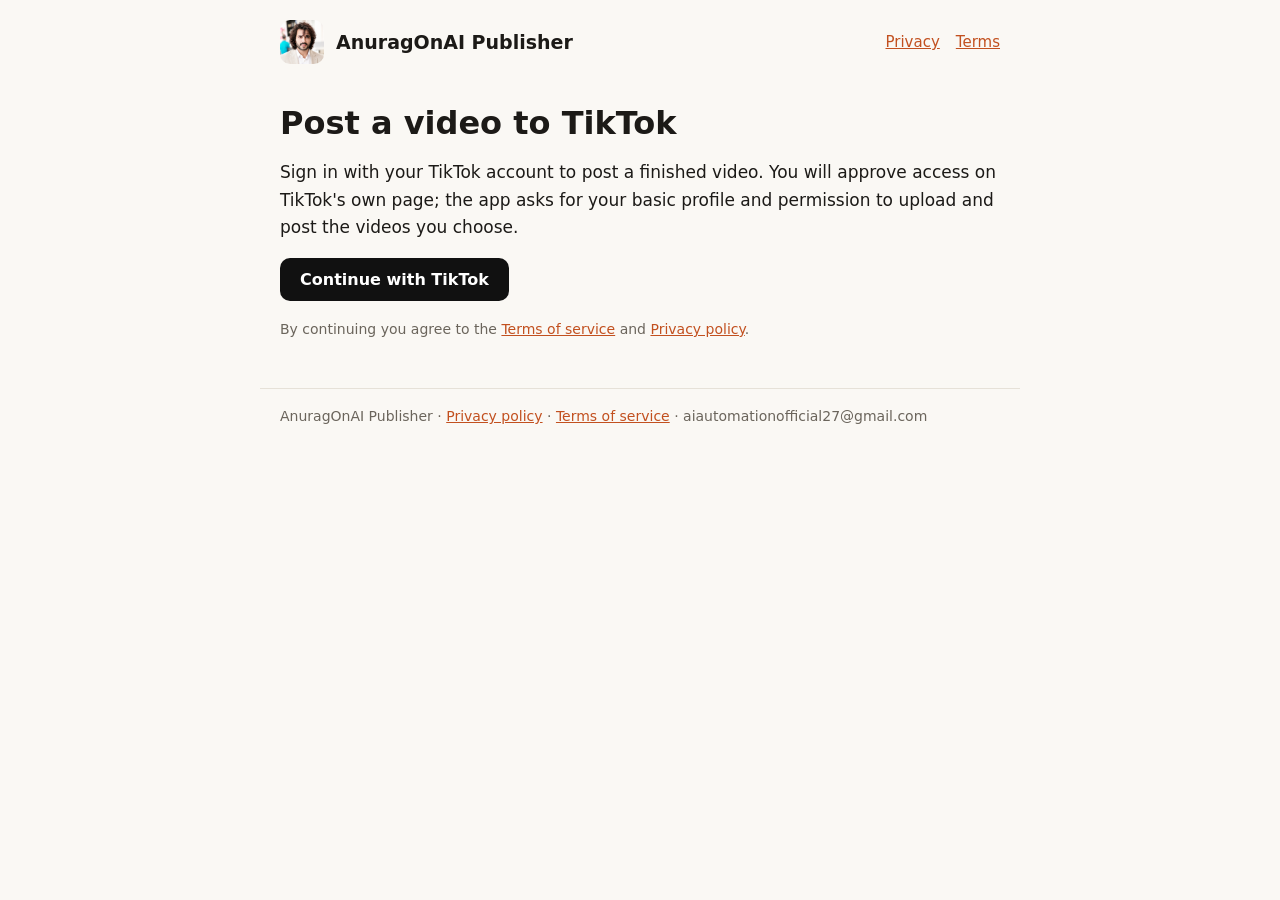
==== publisher/index.html @ 01bd611e "AnuragOnAI Publisher web app for TikTok + one icon as logo/favicon on every page Co-Authored-By: Cla" ====
<!doctype html><html lang="en"><head><meta charset="utf-8"><meta name="viewport" content="width=device-width,initial-scale=1">
<title>AnuragOnAI Publisher: post to TikTok</title>
<link rel="icon" href="../favicon.ico" sizes="48x48"><link rel="icon" type="image/png" sizes="32x32" href="../favicon-32.png"><link rel="apple-touch-icon" href="../apple-touch-icon.png">
<link rel="stylesheet" href="../site.css">
<style>
.who{display:flex;align-items:center;gap:12px}
.who img{width:48px;height:48px;border-radius:50%;background:#eee}
.who .name{font-weight:700}
.who .btn{margin-left:auto;padding:8px 14px;font-size:14px}
.grid{display:grid;grid-template-columns:220px 1fr;gap:20px}
@media (max-width:640px){.grid{grid-template-columns:1fr}}
.preview{background:#111;border-radius:12px;aspect-ratio:9/16;display:flex;align-items:center;justify-content:center;color:#aaa;font-size:14px;overflow:hidden;text-align:center;padding:8px}
.preview video{width:100%;height:100%;object-fit:contain;background:#000}
label.f{display:block;font-weight:600;margin:16px 0 6px}
textarea,select{width:100%;font:16px system-ui,sans-serif;padding:10px;border:1px solid var(--line);border-radius:10px;background:#fff;color:var(--ink)}
textarea{min-height:110px;resize:vertical}
.count{font-size:13px;color:var(--muted);text-align:right}
.checks label{display:inline-flex;align-items:center;gap:6px;margin-right:18px;font-size:16px}
.checks label.off{color:#aaa}
.switch{display:flex;align-items:center;justify-content:space-between;gap:12px;margin-top:16px}
.switch .t{font-weight:600}
.switch input{width:44px;height:24px}
.sub{margin:8px 0 0 4px;padding-left:12px;border-left:3px solid var(--line)}
.note{font-size:14px;color:var(--muted);margin:6px 0 0}
.note.warn{color:var(--warn)}
.alert{padding:12px 14px;border-radius:10px;margin:12px 0;font-size:15px}
.alert.bad{background:#fdecea;color:var(--bad)}
.alert.ok{background:#e8f4ec;color:var(--ok)}
.alert.info{background:#f3efe7;color:var(--ink)}
.consent{font-size:14px;color:var(--muted);margin:18px 0 10px}
.bar{height:10px;background:#eee;border-radius:6px;overflow:hidden;margin:10px 0}
.bar div{height:100%;width:0;background:var(--accent);transition:width .2s}
.hidden{display:none!important}
.tt{position:relative}
</style></head><body>
<header class="top"><img class="logo" src="../logo-256.png" alt="AnuragOnAI Publisher icon"><a class="brand" href="../">AnuragOnAI Publisher</a>
<nav><a href="../privacy.html">Privacy</a><a href="../terms.html">Terms</a></nav></header>
<main>

<section id="signedOut" class="hidden">
  <h1>Post a video to TikTok</h1>
  <p>Sign in with your TikTok account to post a finished video. You will approve access on TikTok's own page; the app asks for your basic profile and permission to upload and post the videos you choose.</p>
  <p><button id="loginBtn" class="btn dark">Continue with TikTok</button></p>
  <p class="note">By continuing you agree to the <a href="../terms.html">Terms of service</a> and <a href="../privacy.html">Privacy policy</a>.</p>
</section>

<section id="app" class="hidden">
  <div class="card who">
    <img id="avatar" alt="">
    <div><div class="muted" style="font-size:14px">Posting to TikTok as</div><div class="name" id="nick">…</div><div class="muted" id="uname" style="font-size:14px"></div></div>
    <button id="logoutBtn" class="btn ghost">Sign out</button>
  </div>
  <div id="cantPost" class="alert bad hidden"></div>

  <div id="composer" class="card">
    <div class="grid">
      <div>
        <div class="preview" id="preview">Choose a video to see a preview</div>
        <p style="margin:10px 0 0"><input type="file" id="file" accept="video/mp4,video/quicktime,video/webm"></p>
        <p class="note" id="fileInfo"></p>
      </div>
      <div>
        <label class="f" for="title">Caption</label>
        <textarea id="title" maxlength="2200" placeholder="Write a caption. #hashtags and @mentions work."></textarea>
        <div class="count"><span id="tcount">0</span>/2200</div>

        <label class="f" for="privacy">Who can view this video</label>
        <select id="privacy"><option value="" selected disabled>Select who can view</option></select>
        <p class="note warn hidden" id="privNote">Branded content visibility cannot be set to private.</p>

        <label class="f">Allow users to</label>
        <div class="checks">
          <label id="lc"><input type="checkbox" id="allowComment"> Comment</label>
          <label id="ld"><input type="checkbox" id="allowDuet"> Duet</label>
          <label id="ls"><input type="checkbox" id="allowStitch"> Stitch</label>
        </div>
        <p class="note hidden" id="interNote">Greyed-out options are turned off in your TikTok privacy settings.</p>

        <div class="switch"><span class="t">Disclose video content</span><input type="checkbox" id="disclose" role="switch"></div>
        <p class="note">Turn on to disclose that this video promotes goods or services in exchange for something of value. Your video could promote yourself, a third party, or both.</p>
        <div id="discloseBox" class="sub hidden">
          <div class="checks" style="margin-top:8px">
            <label><input type="checkbox" id="yourBrand"> Your brand</label>
            <label id="lbc" class="tt"><input type="checkbox" id="brandedContent"> Branded content</label>
          </div>
          <p class="note" id="yourBrandHelp">Your brand: you are promoting yourself or your own business.</p>
          <p class="note" id="brandedHelp">Branded content: you are promoting another brand or a third party.</p>
          <p class="note warn" id="labelNote"></p>
          <p class="note warn hidden" id="bcPrivateNote">Branded content visibility cannot be set to private.</p>
        </div>

        <div class="switch"><span class="t">AI-generated content</span><input type="checkbox" id="aigc" role="switch"></div>
        <p class="note">Turn on if the video was made or substantially edited with AI. TikTok will add an "AI-generated" label.</p>

        <p class="consent" id="consent"></p>
        <span id="postWrap" title=""><button id="postBtn" class="btn" disabled>Post to TikTok</button></span>
        <p class="note" id="whyDisabled"></p>
      </div>
    </div>
  </div>

  <div id="progress" class="card hidden">
    <div class="name" id="pTitle">Uploading to TikTok…</div>
    <div class="bar"><div id="pBar"></div></div>
    <div class="muted" id="pText"></div>
    <div id="pStatus"></div>
    <p><button id="againBtn" class="btn ghost hidden">Post another video</button></p>
  </div>
</section>
<p id="boot" class="muted">Loading…</p>
</main>
<footer>AnuragOnAI Publisher · <a href="../privacy.html">Privacy policy</a> · <a href="../terms.html">Terms of service</a> · aiautomationofficial27@gmail.com</footer>

<script>
const API = "https://aoai-publisher.46-202-92-251.sslip.io";
const $ = id => document.getElementById(id);
const PRIV = {PUBLIC_TO_EVERYONE: "Everyone", MUTUAL_FOLLOW_FRIENDS: "Friends", FOLLOWER_OF_CREATOR: "Followers", SELF_ONLY: "Only me"};
const MUSIC = '<a href="https://www.tiktok.com/legal/page/global/music-usage-confirmation/en" target="_blank" rel="noopener">Music Usage Confirmation</a>';
const BCP = '<a href="https://www.tiktok.com/legal/page/global/bc-policy/en" target="_blank" rel="noopener">Branded Content Policy</a>';
let sid = localStorage.getItem("aoai_sid"), creator = null, video = null, posting = false;

async function api(path, opts = {}) {
  const r = await fetch(API + path, {...opts, headers: {...(opts.headers || {}), ...(sid ? {Authorization: "Bearer " + sid} : {})}});
  let j = {}; try { j = await r.json(); } catch (e) {}
  if (r.status === 401) { signOutLocal(); throw new Error((j.error && j.error.message) || "Please sign in again."); }
  if (!r.ok || (j.error && j.error.code && j.error.code !== "ok")) {
    const e = new Error((j.error && j.error.message) || ("Request failed (" + r.status + ")")); e.code = j.error && j.error.code; throw e;
  }
  return j;
}
function signOutLocal() { localStorage.removeItem("aoai_sid"); sid = null; show("signedOut"); }
function show(which) { $("boot").classList.add("hidden"); $("signedOut").classList.toggle("hidden", which !== "signedOut"); $("app").classList.toggle("hidden", which !== "app"); }

$("loginBtn").onclick = async () => {
  $("loginBtn").disabled = true;
  try { const j = await api("/api/auth/start", {method: "POST"}); location.href = j.url; }
  catch (e) { alert(e.message); $("loginBtn").disabled = false; }
};
$("logoutBtn").onclick = async () => { try { await api("/api/auth/logout", {method: "POST"}); } catch (e) {} signOutLocal(); };

const CANT = {spam_risk_too_many_posts: "You have reached today's posting limit on TikTok.", spam_risk_user_banned_from_posting: "TikTok is not allowing this account to post.", reached_active_user_cap: "Posting through this app is busy today."};

async function loadCreator() {
  // Always fetch fresh creator info when the post page is shown.
  try {
    const j = await api("/api/creator_info", {method: "GET"});
    creator = j.data;
  } catch (e) {
    $("cantPost").textContent = (CANT[e.code] || e.message) + " Please try again later.";
    $("cantPost").classList.remove("hidden"); $("composer").classList.add("hidden"); return false;
  }
  $("nick").textContent = creator.creator_nickname;
  $("uname").textContent = "@" + creator.creator_username;
  $("avatar").src = creator.creator_avatar_url || "";
  const sel = $("privacy"); sel.length = 1; sel.value = "";
  for (const v of creator.privacy_level_options || []) { const o = document.createElement("option"); o.value = v; o.textContent = PRIV[v] || v; sel.appendChild(o); }
  const map = [["allowComment", "lc", "comment_disabled"], ["allowDuet", "ld", "duet_disabled"], ["allowStitch", "ls", "stitch_disabled"]];
  let anyOff = false;
  for (const [cb, lab, key] of map) { const off = !!creator[key]; anyOff ||= off; $(cb).checked = false; $(cb).disabled = off; $(lab).classList.toggle("off", off); }
  $("interNote").classList.toggle("hidden", !anyOff);
  $("composer").classList.remove("hidden"); $("cantPost").classList.add("hidden");
  return true;
}

$("title").oninput = () => { $("tcount").textContent = $("title").value.length; refresh(); };
$("file").onchange = () => {
  const f = $("file").files[0]; video = null; $("fileInfo").textContent = "";
  $("preview").innerHTML = "Choose a video to see a preview";
  if (!f) return refresh();
  if (!["video/mp4", "video/quicktime", "video/webm"].includes(f.type)) { $("fileInfo").textContent = "Use an MP4, MOV or WebM video."; return refresh(); }
  const v = document.createElement("video"); v.controls = true; v.playsInline = true; v.preload = "metadata"; v.src = URL.createObjectURL(f);
  $("preview").innerHTML = ""; $("preview").appendChild(v);
  v.onloadedmetadata = () => {
    const max = creator.max_video_post_duration_sec, d = v.duration;
    if (max && d > max) { $("fileInfo").textContent = `This video is ${Math.round(d)} s long; your account can post up to ${max} s.`; video = null; }
    else { video = f; $("fileInfo").textContent = `${f.name} · ${(f.size / 1e6).toFixed(1)} MB · ${Math.round(d)} s`; }
    refresh();
  };
  v.onerror = () => { $("fileInfo").textContent = "This file could not be read as a video."; refresh(); };
};
for (const id of ["privacy", "allowComment", "allowDuet", "allowStitch", "yourBrand", "brandedContent", "aigc"]) $(id).onchange = refresh;
$("disclose").onchange = () => { if (!$("disclose").checked) { $("yourBrand").checked = false; $("brandedContent").checked = false; } refresh(); };

function refresh() {
  const disc = $("disclose").checked, yb = $("yourBrand").checked, bc = $("brandedContent").checked, priv = $("privacy").value;
  $("discloseBox").classList.toggle("hidden", !disc);
  // Branded content cannot be private: grey out "Only me" while it is ticked, and grey out Branded content while "Only me" is chosen.
  const only = [...$("privacy").options].find(o => o.value === "SELF_ONLY");
  if (only) { only.disabled = bc; only.title = bc ? "Branded content visibility cannot be set to private." : ""; }
  $("privNote").classList.toggle("hidden", !bc);
  $("brandedContent").disabled = priv === "SELF_ONLY"; $("lbc").classList.toggle("off", priv === "SELF_ONLY");
  $("lbc").title = priv === "SELF_ONLY" ? "Branded content visibility cannot be set to private." : "";
  $("bcPrivateNote").classList.toggle("hidden", priv !== "SELF_ONLY");
  $("labelNote").textContent = bc ? "Your video will be labeled as 'Paid partnership'" : yb ? "Your video will be labeled as 'Promotional content'" : "";
  $("consent").innerHTML = bc ? `By posting, you agree to TikTok's ${BCP} and ${MUSIC}.` : `By posting, you agree to TikTok's ${MUSIC}.`;
  let why = "";
  if (!video) why = "Choose a video.";
  else if (!priv) why = "Choose who can view this video.";
  else if (disc && !yb && !bc) why = "You need to indicate if your content promotes yourself, a third party, or both.";
  $("postBtn").disabled = !!why || posting;
  $("postWrap").title = disc && !yb && !bc ? "You need to indicate if your content promotes yourself, a third party, or both." : "";
  $("whyDisabled").textContent = posting ? "" : why;
}

function put(url, blob, onprog) {
  return new Promise((res, rej) => {
    const x = new XMLHttpRequest(); x.open("PUT", API + url); x.setRequestHeader("Authorization", "Bearer " + sid);
    x.upload.onprogress = e => e.lengthComputable && onprog(e.loaded);
    x.onload = () => { let j = {}; try { j = JSON.parse(x.responseText); } catch (e) {} x.status === 200 ? res(j) : rej(new Error((j.error && j.error.message) || "Upload failed (" + x.status + ")")); };
    x.onerror = () => rej(new Error("Network error while uploading.")); x.send(blob);
  });
}

const STATUS = {PROCESSING_UPLOAD: "TikTok is receiving your video…", PROCESSING_DOWNLOAD: "TikTok is receiving your video…", SEND_TO_USER_INBOX: "Sent to your TikTok inbox.", PUBLISH_COMPLETE: "Posted to TikTok.", FAILED: "TikTok could not post this video."};

$("postBtn").onclick = async () => {
  posting = true; refresh();
  $("composer").classList.add("hidden"); $("progress").classList.remove("hidden"); $("againBtn").classList.add("hidden");
  $("pTitle").textContent = "Uploading to TikTok…"; $("pBar").style.width = "0"; $("pStatus").innerHTML = ""; $("pText").textContent = "";
  const f = video, bc = $("brandedContent").checked;
  try {
    const init = await api("/api/publish/init", {method: "POST", headers: {"Content-Type": "application/json"}, body: JSON.stringify({
      video_size: f.size, mime: f.type,
      post_info: {title: $("title").value, privacy_level: $("privacy").value,
        disable_comment: !$("allowComment").checked, disable_duet: !$("allowDuet").checked, disable_stitch: !$("allowStitch").checked,
        brand_content_toggle: bc, brand_organic_toggle: $("yourBrand").checked, is_aigc: $("aigc").checked}})});
    const {publish_id, chunk_size, total_chunk_count: n} = init;
    for (let i = 0; i < n; i++) {
      const start = i * chunk_size, end = i === n - 1 ? f.size : start + chunk_size;
      await put(`/api/publish/chunk?publish_id=${encodeURIComponent(publish_id)}&index=${i}`, f.slice(start, end), loaded => {
        const done = start + loaded; $("pBar").style.width = (100 * done / f.size).toFixed(1) + "%";
        $("pText").textContent = `${(done / 1e6).toFixed(1)} of ${(f.size / 1e6).toFixed(1)} MB uploaded`;
      });
    }
    $("pBar").style.width = "100%"; $("pTitle").textContent = "Upload complete";
    $("pText").textContent = "Your video was sent to TikTok. It may take a few minutes to process and be visible on your profile.";
    await poll(publish_id);
  } catch (e) {
    $("pTitle").textContent = "Not posted"; $("pStatus").innerHTML = `<div class="alert bad"></div>`; $("pStatus").firstChild.textContent = e.message;
  }
  posting = false; $("againBtn").classList.remove("hidden");
};

async function poll(pid) {
  for (let i = 0; i < 100; i++) {
    let s; try { s = (await api("/api/publish/status?publish_id=" + encodeURIComponent(pid))).data || {}; } catch (e) { s = {status: "?", fail_reason: e.message}; }
    const done = ["PUBLISH_COMPLETE", "FAILED", "SEND_TO_USER_INBOX"].includes(s.status);
    const cls = s.status === "PUBLISH_COMPLETE" ? "ok" : s.status === "FAILED" ? "bad" : "info";
    let msg = STATUS[s.status] || ("Status: " + s.status);
    if (s.status === "FAILED" && s.fail_reason) msg += " Reason: " + s.fail_reason + ".";
    $("pStatus").innerHTML = `<div class="alert ${cls}"></div>`; $("pStatus").firstChild.textContent = msg + (done ? "" : " (checking…)");
    if (s.status === "PUBLISH_COMPLETE") {
      $("pTitle").textContent = "Posted";
      const a = document.createElement("p"); a.innerHTML = `<a href="https://www.tiktok.com/@${encodeURIComponent(creator.creator_username)}" target="_blank" rel="noopener">Open your TikTok profile</a>`;
      $("pStatus").appendChild(a);
    }
    if (done || s.status === "?") return;
    await new Promise(r => setTimeout(r, 3000));
  }
}

$("againBtn").onclick = async () => {
  $("file").value = ""; video = null; $("title").value = ""; $("tcount").textContent = "0"; $("preview").innerHTML = "Choose a video to see a preview"; $("fileInfo").textContent = "";
  for (const id of ["disclose", "yourBrand", "brandedContent", "aigc"]) $(id).checked = false;
  $("progress").classList.add("hidden"); await loadCreator(); refresh();
};

(async () => {
  if (!sid) return show("signedOut");
  try { show("app"); if (await loadCreator()) refresh(); }
  catch (e) { signOutLocal(); }
})();
</script></body></html>
---- site.css ----
:root{--ink:#1c1a17;--muted:#6b655c;--bg:#faf8f4;--card:#fff;--line:#e6e1d8;--accent:#c2501f;--accent-ink:#fff;--ok:#2f7d4f;--warn:#9a5b00;--bad:#b3261e}
*{box-sizing:border-box}
body{font:17px/1.6 system-ui,-apple-system,"Segoe UI",sans-serif;margin:0;color:var(--ink);background:var(--bg)}
a{color:var(--accent)}
.top{display:flex;align-items:center;gap:12px;max-width:760px;margin:0 auto;padding:20px 20px 0}
.top img.logo{width:44px;height:44px;border-radius:10px}
.top .brand{font-weight:700;font-size:19px;text-decoration:none;color:var(--ink)}
.top nav{margin-left:auto;display:flex;gap:16px;font-size:15px}
main{max-width:760px;margin:0 auto;padding:12px 20px 48px}
h1{font-size:32px;line-height:1.2;margin:28px 0 12px}
h2{font-size:21px;margin:28px 0 8px}
small,.muted{color:var(--muted)}
footer{max-width:760px;margin:0 auto;padding:16px 20px 40px;color:var(--muted);font-size:14px;border-top:1px solid var(--line)}
.card{background:var(--card);border:1px solid var(--line);border-radius:14px;padding:20px;margin:16px 0}
.btn{display:inline-flex;align-items:center;gap:8px;border:0;border-radius:10px;padding:12px 20px;font:600 16px system-ui,sans-serif;cursor:pointer;background:var(--accent);color:var(--accent-ink);text-decoration:none}
.btn.dark{background:#111;color:#fff}
.btn.ghost{background:transparent;color:var(--ink);border:1px solid var(--line)}
.btn:disabled{opacity:.45;cursor:not-allowed}
.hero-icon{width:96px;height:96px;border-radius:20px;display:block;margin-top:24px}
@media (max-width:520px){.top nav{gap:10px;font-size:14px}h1{font-size:26px}}
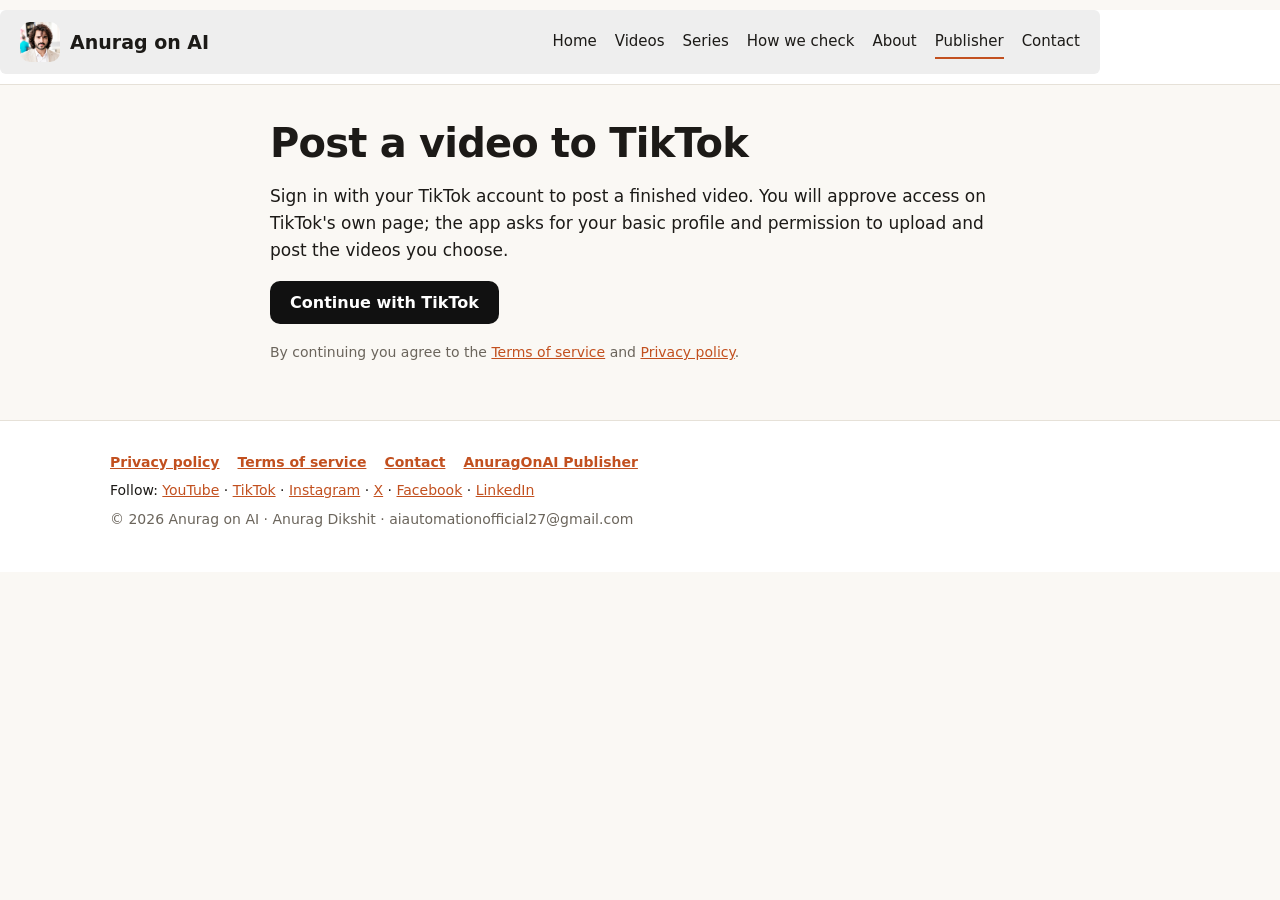
==== commit 4556191f: "Full multi-page site: home, videos, series, method, about, contact, Publisher page; shared header/fo" ====
--- a/publisher/index.html
+++ b/publisher/index.html
@@ -19,7 +19,10 @@
 .checks label.off{color:#aaa}
 .switch{display:flex;align-items:center;justify-content:space-between;gap:12px;margin-top:16px}
 .switch .t{font-weight:600}
-.switch input{width:44px;height:24px}
+.switch input{appearance:none;-webkit-appearance:none;width:44px;height:24px;border-radius:12px;background:#d6d0c6;position:relative;cursor:pointer;flex:none;margin:0;transition:background .15s}
+.switch input::after{content:"";position:absolute;top:3px;left:3px;width:18px;height:18px;border-radius:50%;background:#fff;transition:left .15s}
+.switch input:checked{background:var(--accent)}
+.switch input:checked::after{left:23px}
 .sub{margin:8px 0 0 4px;padding-left:12px;border-left:3px solid var(--line)}
 .note{font-size:14px;color:var(--muted);margin:6px 0 0}
 .note.warn{color:var(--warn)}
@@ -31,11 +34,14 @@
 .bar{height:10px;background:#eee;border-radius:6px;overflow:hidden;margin:10px 0}
 .bar div{height:100%;width:0;background:var(--accent);transition:width .2s}
 .hidden{display:none!important}
+.modes{display:grid;gap:8px}
+.modes label{display:flex;gap:10px;align-items:flex-start;border:1px solid var(--line);border-radius:10px;padding:10px 12px;cursor:pointer}
+.modes label:has(input:checked){border-color:var(--accent);background:#fdf3ee}
+.modes input{margin-top:5px}
 .tt{position:relative}
 </style></head><body>
-<header class="top"><img class="logo" src="../logo-256.png" alt="AnuragOnAI Publisher icon"><a class="brand" href="../">AnuragOnAI Publisher</a>
-<nav><a href="../privacy.html">Privacy</a><a href="../terms.html">Terms</a></nav></header>
-<main>
+<header class="site"><div class="wrap bar"><a class="brand" href="../index.html"><img src="../logo-256.png" alt="" width="40" height="40"><span>Anurag on AI</span></a><nav aria-label="Main"><a href="../index.html">Home</a><a href="../videos.html">Videos</a><a href="../series.html">Series</a><a href="../method.html">How we check</a><a href="../about.html">About</a><a href="../publisher-tool.html" aria-current=page>Publisher</a><a href="../contact.html">Contact</a></nav></div></header>
+<main class="wrap narrow">
 
 <section id="signedOut" class="hidden">
   <h1>Post a video to TikTok</h1>
@@ -60,6 +66,12 @@
         <p class="note" id="fileInfo"></p>
       </div>
       <div>
+        <label class="f" style="margin-top:0">How do you want to send it?</label>
+        <div class="modes">
+          <label><input type="radio" name="mode" value="direct" checked> <span><strong>Post to TikTok</strong><br><span class="note">Set the caption and settings here; the app posts it to your profile.</span></span></label>
+          <label><input type="radio" name="mode" value="draft"> <span><strong>Send to TikTok drafts</strong><br><span class="note">Upload only. You add the caption, edit and post it yourself in the TikTok app.</span></span></label>
+        </div>
+        <div id="directFields">
         <label class="f" for="title">Caption</label>
         <textarea id="title" maxlength="2200" placeholder="Write a caption. #hashtags and @mentions work."></textarea>
         <div class="count"><span id="tcount">0</span>/2200</div>
@@ -92,6 +104,7 @@
         <div class="switch"><span class="t">AI-generated content</span><input type="checkbox" id="aigc" role="switch"></div>
         <p class="note">Turn on if the video was made or substantially edited with AI. TikTok will add an "AI-generated" label.</p>
 
+        </div>
         <p class="consent" id="consent"></p>
         <span id="postWrap" title=""><button id="postBtn" class="btn" disabled>Post to TikTok</button></span>
         <p class="note" id="whyDisabled"></p>
@@ -109,7 +122,7 @@
 </section>
 <p id="boot" class="muted">Loading…</p>
 </main>
-<footer>AnuragOnAI Publisher · <a href="../privacy.html">Privacy policy</a> · <a href="../terms.html">Terms of service</a> · aiautomationofficial27@gmail.com</footer>
+<footer class="site"><div class="wrap"><p class="fl"><a href="../privacy.html">Privacy policy</a><a href="../terms.html">Terms of service</a><a href="../contact.html">Contact</a><a href="../publisher-tool.html">AnuragOnAI Publisher</a></p><p>Follow: <a href="https://www.youtube.com/@AnuragonAi" rel="me">YouTube</a> · <a href="https://www.tiktok.com/@anuragonai" rel="me">TikTok</a> · <a href="https://www.instagram.com/anuragonai/" rel="me">Instagram</a> · <a href="https://x.com/AnuragonAi" rel="me">X</a> · <a href="https://www.facebook.com/profile.php?id=61595497713023" rel="me">Facebook</a> · <a href="https://www.linkedin.com/company/anuragonai" rel="me">LinkedIn</a></p><p class="muted">© 2026 Anurag on AI · Anurag Dikshit · aiautomationofficial27@gmail.com</p></div></footer>
 
 <script>
 const API = "https://aoai-publisher.46-202-92-251.sslip.io";
@@ -139,6 +152,11 @@
 $("logoutBtn").onclick = async () => { try { await api("/api/auth/logout", {method: "POST"}); } catch (e) {} signOutLocal(); };
 
 const CANT = {spam_risk_too_many_posts: "You have reached today's posting limit on TikTok.", spam_risk_user_banned_from_posting: "TikTok is not allowing this account to post.", reached_active_user_cap: "Posting through this app is busy today."};
+const ERRS = {...CANT,
+  unaudited_client_can_only_post_to_private_accounts: "TikTok has not finished reviewing this app yet, so for now it can only post to private TikTok accounts. Set your account to private in TikTok (Settings and privacy > Privacy > Private account) or try again after the review.",
+  privacy_level_option_mismatch: "That privacy option is no longer available for your account. Please choose again.",
+  rate_limit_exceeded: "Too many requests to TikTok. Please wait a minute and try again.",
+  access_token_invalid: "Your TikTok sign-in expired. Please sign in again.", scope_not_authorized: "Please sign in again and allow posting videos."};
 
 async function loadCreator() {
   // Always fetch fresh creator info when the post page is shown.
@@ -179,6 +197,8 @@
   v.onerror = () => { $("fileInfo").textContent = "This file could not be read as a video."; refresh(); };
 };
 for (const id of ["privacy", "allowComment", "allowDuet", "allowStitch", "yourBrand", "brandedContent", "aigc"]) $(id).onchange = refresh;
+const mode = () => document.querySelector("input[name=mode]:checked").value;
+for (const r of document.querySelectorAll("input[name=mode]")) r.onchange = refresh;
 $("disclose").onchange = () => { if (!$("disclose").checked) { $("yourBrand").checked = false; $("brandedContent").checked = false; } refresh(); };
 
 function refresh() {
@@ -193,12 +213,17 @@
   $("bcPrivateNote").classList.toggle("hidden", priv !== "SELF_ONLY");
   $("labelNote").textContent = bc ? "Your video will be labeled as 'Paid partnership'" : yb ? "Your video will be labeled as 'Promotional content'" : "";
   $("consent").innerHTML = bc ? `By posting, you agree to TikTok's ${BCP} and ${MUSIC}.` : `By posting, you agree to TikTok's ${MUSIC}.`;
+  const draft = mode() === "draft";
+  $("directFields").classList.toggle("hidden", draft);
+  $("postBtn").textContent = draft ? "Send to TikTok drafts" : "Post to TikTok";
+  if (draft) $("consent").textContent = "After the upload, TikTok sends you a notification in the TikTok app. Open it to edit, add a caption and post.";
   let why = "";
   if (!video) why = "Choose a video.";
+  else if (draft) why = "";
   else if (!priv) why = "Choose who can view this video.";
   else if (disc && !yb && !bc) why = "You need to indicate if your content promotes yourself, a third party, or both.";
   $("postBtn").disabled = !!why || posting;
-  $("postWrap").title = disc && !yb && !bc ? "You need to indicate if your content promotes yourself, a third party, or both." : "";
+  $("postWrap").title = !draft && disc && !yb && !bc ? "You need to indicate if your content promotes yourself, a third party, or both." : "";
   $("whyDisabled").textContent = posting ? "" : why;
 }
 
@@ -217,10 +242,10 @@
   posting = true; refresh();
   $("composer").classList.add("hidden"); $("progress").classList.remove("hidden"); $("againBtn").classList.add("hidden");
   $("pTitle").textContent = "Uploading to TikTok…"; $("pBar").style.width = "0"; $("pStatus").innerHTML = ""; $("pText").textContent = "";
-  const f = video, bc = $("brandedContent").checked;
+  const f = video, bc = $("brandedContent").checked; f.draftMode = mode() === "draft";
   try {
     const init = await api("/api/publish/init", {method: "POST", headers: {"Content-Type": "application/json"}, body: JSON.stringify({
-      video_size: f.size, mime: f.type,
+      video_size: f.size, mime: f.type, mode: mode(),
       post_info: {title: $("title").value, privacy_level: $("privacy").value,
         disable_comment: !$("allowComment").checked, disable_duet: !$("allowDuet").checked, disable_stitch: !$("allowStitch").checked,
         brand_content_toggle: bc, brand_organic_toggle: $("yourBrand").checked, is_aigc: $("aigc").checked}})});
@@ -233,22 +258,29 @@
       });
     }
     $("pBar").style.width = "100%"; $("pTitle").textContent = "Upload complete";
-    $("pText").textContent = "Your video was sent to TikTok. It may take a few minutes to process and be visible on your profile.";
+    $("pText").textContent = f.draftMode ? "Your video was sent to TikTok. It will appear in your TikTok inbox in a few minutes." : "Your video was sent to TikTok. It may take a few minutes to process and be visible on your profile.";
     await poll(publish_id);
   } catch (e) {
-    $("pTitle").textContent = "Not posted"; $("pStatus").innerHTML = `<div class="alert bad"></div>`; $("pStatus").firstChild.textContent = e.message;
+    $("pTitle").textContent = "Not posted"; $("pStatus").innerHTML = `<div class="alert bad"></div>`; $("pStatus").firstChild.textContent = ERRS[e.code] || e.message;
   }
   posting = false; $("againBtn").classList.remove("hidden");
 };
 
 async function poll(pid) {
+  let errors = 0;
   for (let i = 0; i < 100; i++) {
-    let s; try { s = (await api("/api/publish/status?publish_id=" + encodeURIComponent(pid))).data || {}; } catch (e) { s = {status: "?", fail_reason: e.message}; }
+    let s;
+    try { s = (await api("/api/publish/status?publish_id=" + encodeURIComponent(pid))).data || {}; errors = 0; }
+    catch (e) {   // TikTok's status endpoint sometimes returns a transient 5xx: keep checking, give up after 5 failures in a row
+      if (++errors < 5) { await new Promise(r => setTimeout(r, 3000)); continue; }
+      s = {status: "?", fail_reason: e.message};
+    }
     const done = ["PUBLISH_COMPLETE", "FAILED", "SEND_TO_USER_INBOX"].includes(s.status);
-    const cls = s.status === "PUBLISH_COMPLETE" ? "ok" : s.status === "FAILED" ? "bad" : "info";
-    let msg = STATUS[s.status] || ("Status: " + s.status);
+    const cls = ["PUBLISH_COMPLETE", "SEND_TO_USER_INBOX"].includes(s.status) ? "ok" : s.status === "FAILED" ? "bad" : "info";
+    let msg = s.status === "?" ? "Could not get the status from TikTok (" + s.fail_reason + "). Check your TikTok profile or inbox in a few minutes." : STATUS[s.status] || ("Status: " + s.status);
+    if (s.status === "SEND_TO_USER_INBOX") { $("pTitle").textContent = "Sent to your TikTok drafts"; msg = "Sent to TikTok. Open the TikTok app and tap the notification to edit and post your video."; }
     if (s.status === "FAILED" && s.fail_reason) msg += " Reason: " + s.fail_reason + ".";
-    $("pStatus").innerHTML = `<div class="alert ${cls}"></div>`; $("pStatus").firstChild.textContent = msg + (done ? "" : " (checking…)");
+    $("pStatus").innerHTML = `<div class="alert ${cls}"></div>`; $("pStatus").firstChild.textContent = msg + (done || s.status === "?" ? "" : " (checking…)");
     if (s.status === "PUBLISH_COMPLETE") {
       $("pTitle").textContent = "Posted";
       const a = document.createElement("p"); a.innerHTML = `<a href="https://www.tiktok.com/@${encodeURIComponent(creator.creator_username)}" target="_blank" rel="noopener">Open your TikTok profile</a>`;
--- a/site.css
+++ b/site.css
@@ -1,20 +1,107 @@
-:root{--ink:#1c1a17;--muted:#6b655c;--bg:#faf8f4;--card:#fff;--line:#e6e1d8;--accent:#c2501f;--accent-ink:#fff;--ok:#2f7d4f;--warn:#9a5b00;--bad:#b3261e}
+:root{--ink:#1c1a17;--muted:#6b655c;--bg:#faf8f4;--card:#fff;--line:#e6e1d8;--accent:#c2501f;--accent-ink:#fff;--ok:#2f7d4f;--warn:#9a5b00;--bad:#b3261e;--soft:#f3efe7}
 *{box-sizing:border-box}
-body{font:17px/1.6 system-ui,-apple-system,"Segoe UI",sans-serif;margin:0;color:var(--ink);background:var(--bg)}
+html{-webkit-text-size-adjust:100%}
+body{font:17px/1.6 system-ui,-apple-system,"Segoe UI",Roboto,sans-serif;margin:0;color:var(--ink);background:var(--bg)}
 a{color:var(--accent)}
-.top{display:flex;align-items:center;gap:12px;max-width:760px;margin:0 auto;padding:20px 20px 0}
-.top img.logo{width:44px;height:44px;border-radius:10px}
-.top .brand{font-weight:700;font-size:19px;text-decoration:none;color:var(--ink)}
-.top nav{margin-left:auto;display:flex;gap:16px;font-size:15px}
-main{max-width:760px;margin:0 auto;padding:12px 20px 48px}
-h1{font-size:32px;line-height:1.2;margin:28px 0 12px}
-h2{font-size:21px;margin:28px 0 8px}
-small,.muted{color:var(--muted)}
-footer{max-width:760px;margin:0 auto;padding:16px 20px 40px;color:var(--muted);font-size:14px;border-top:1px solid var(--line)}
+img{max-width:100%}
+.wrap{max-width:1100px;margin:0 auto;padding:0 20px}
+.wrap.narrow{max-width:780px}
+main.wrap{padding-top:8px;padding-bottom:56px}
+h1{font-size:40px;line-height:1.12;letter-spacing:-.02em;margin:28px 0 12px}
+h2{font-size:23px;line-height:1.25;margin:36px 0 10px}
+h3{font-size:17px;line-height:1.3;margin:10px 0 4px}
+small,.muted,.meta{color:var(--muted)}
+.meta{font-size:14px;margin:0}
+.lead{font-size:19px;color:#3a352e;max-width:60ch}
+.kicker{font-size:13px;font-weight:600;letter-spacing:.06em;text-transform:uppercase;color:var(--accent);margin:0 0 6px}
+code{background:#efeae0;padding:1px 5px;border-radius:4px;font-size:.92em}
+.sr{position:absolute;width:1px;height:1px;overflow:hidden;clip:rect(0 0 0 0)}
+
+/* header + footer */
+header.site{background:var(--card);border-bottom:1px solid var(--line);position:sticky;top:0;z-index:5}
+header.site .bar{display:flex;align-items:center;gap:20px;min-height:64px;flex-wrap:wrap}
+.brand{display:flex;align-items:center;gap:10px;font-weight:700;font-size:19px;color:var(--ink);text-decoration:none}
+.brand img{width:40px;height:40px;border-radius:10px}
+header.site nav{margin-left:auto;display:flex;gap:18px;flex-wrap:wrap;font-size:15px}
+header.site nav a{color:var(--ink);text-decoration:none;padding:4px 0;border-bottom:2px solid transparent}
+header.site nav a:hover,header.site nav a[aria-current]{border-bottom-color:var(--accent)}
+footer.site{border-top:1px solid var(--line);background:var(--card);font-size:14px;padding:24px 0 36px}
+footer.site p{margin:6px 0}
+footer.site .fl{display:flex;flex-wrap:wrap;gap:6px 18px;font-weight:600}
+
+/* buttons, cards */
 .card{background:var(--card);border:1px solid var(--line);border-radius:14px;padding:20px;margin:16px 0}
+.card h2{margin-top:0}
 .btn{display:inline-flex;align-items:center;gap:8px;border:0;border-radius:10px;padding:12px 20px;font:600 16px system-ui,sans-serif;cursor:pointer;background:var(--accent);color:var(--accent-ink);text-decoration:none}
 .btn.dark{background:#111;color:#fff}
 .btn.ghost{background:transparent;color:var(--ink);border:1px solid var(--line)}
 .btn:disabled{opacity:.45;cursor:not-allowed}
-.hero-icon{width:96px;height:96px;border-radius:20px;display:block;margin-top:24px}
-@media (max-width:520px){.top nav{gap:10px;font-size:14px}h1{font-size:26px}}
+.ctas{display:flex;flex-wrap:wrap;gap:12px;margin:20px 0}
+
+/* home */
+.hero{display:grid;grid-template-columns:1fr 200px;gap:32px;align-items:center;padding:24px 0 8px}
+.portrait{border-radius:50%;border:4px solid var(--card);box-shadow:0 4px 18px rgba(0,0,0,.12);width:200px;height:200px;object-fit:cover}
+.feature{display:grid;grid-template-columns:1.25fr 1fr;gap:28px;align-items:center;background:var(--card);border:1px solid var(--line);border-radius:16px;padding:18px;margin:28px 0}
+.feature h2{margin-top:4px}
+.play{position:relative;display:block;aspect-ratio:16/9;border-radius:10px;overflow:hidden;background:#111}
+.play img{width:100%;height:100%;object-fit:cover}
+.pbtn{position:absolute;left:50%;top:50%;width:72px;height:50px;margin:-25px 0 0 -36px;border-radius:12px;background:rgba(194,80,31,.95)}
+.pbtn::after{content:"";position:absolute;left:29px;top:15px;border-style:solid;border-width:10px 0 10px 17px;border-color:transparent transparent transparent #fff}
+iframe.player{width:100%;aspect-ratio:16/9;border:0;border-radius:10px;background:#000}
+.sh{display:flex;align-items:baseline;justify-content:space-between;gap:12px}
+.sh a{font-size:15px;white-space:nowrap}
+.grid3{display:grid;grid-template-columns:repeat(3,minmax(0,1fr));gap:22px}
+.vcard{min-width:0}
+.vthumb{position:relative;display:block;aspect-ratio:16/9;border-radius:10px;overflow:hidden;background:#ddd}
+.vthumb img{width:100%;height:100%;object-fit:cover}
+.dur{position:absolute;right:8px;bottom:8px;background:rgba(0,0,0,.8);color:#fff;font-size:13px;padding:1px 6px;border-radius:4px}
+.vcard h3 a{color:var(--ink);text-decoration:none}
+.vcard h3 a:hover{color:var(--accent)}
+.vd{font-size:14.5px;color:#4a443c;margin:6px 0 0}
+.shorts{display:grid;grid-template-columns:repeat(auto-fill,minmax(150px,1fr));gap:16px;margin:12px 0}
+.short{display:block;color:var(--ink);text-decoration:none;min-width:0}
+.sthumb{display:block;aspect-ratio:9/16;border-radius:10px;overflow:hidden;background:#222}
+.sthumb img{width:100%;height:100%;object-fit:cover}
+.short .st{display:block;font-size:14px;font-weight:600;line-height:1.3;margin-top:6px}
+.short:hover .st{color:var(--accent)}
+.short .meta{display:block;font-size:12.5px}
+.scard{display:block;background:var(--card);border:1px solid var(--line);border-radius:12px;overflow:hidden;text-decoration:none;color:var(--ink)}
+.scard img{width:100%;aspect-ratio:16/9;object-fit:cover;display:block}
+.scard .t{display:block;font-weight:700;padding:10px 14px 0;line-height:1.3}
+.scard .meta{display:block;padding:2px 14px 12px}
+.split{display:grid;grid-template-columns:1fr 1fr;gap:22px;margin-top:20px}
+.series{border-top:1px solid var(--line);margin-top:36px}
+.toc{columns:2;gap:32px}
+
+/* text pages */
+.steps li,.ws li{margin:0 0 12px}
+.about{display:flex;gap:24px;align-items:center}
+.about .portrait{width:160px;height:160px;flex:none}
+.social{display:flex;flex-wrap:wrap;gap:8px 20px;list-style:none;padding:0}
+.shot{margin:24px 0}
+.shot img{border:1px solid var(--line);border-radius:12px;display:block;height:auto}
+.shot figcaption{font-size:14px;color:var(--muted);margin-top:8px}
+table{border-collapse:collapse;margin:12px 0;width:100%}
+td,th{border:1px solid #d8d2c6;padding:6px 12px;text-align:left;vertical-align:top}
+.worksheet{overflow-wrap:anywhere}
+.worksheet table{display:block;overflow-x:auto;width:auto}
+.wsfoot{border-top:1px solid var(--line);padding-top:12px;margin-top:28px}
+
+@media (max-width:860px){
+ .grid3{grid-template-columns:repeat(2,minmax(0,1fr))}
+ .feature,.split{grid-template-columns:1fr}
+}
+@media (max-width:620px){
+ body{font-size:16px}
+ h1{font-size:30px}
+ .hero{grid-template-columns:1fr}
+ .hero .portrait{order:-1;width:120px;height:120px}
+ header.site{position:static}
+ header.site .bar{gap:6px;padding-top:10px;padding-bottom:10px}
+ header.site nav{margin-left:0;gap:6px 14px;font-size:14.5px;width:100%}
+ .grid3{grid-template-columns:1fr}
+ .shorts{grid-template-columns:repeat(2,minmax(0,1fr))}
+ .toc{columns:1}
+ .about{flex-direction:column;align-items:flex-start}
+ .about .portrait{width:110px;height:110px}
+}
